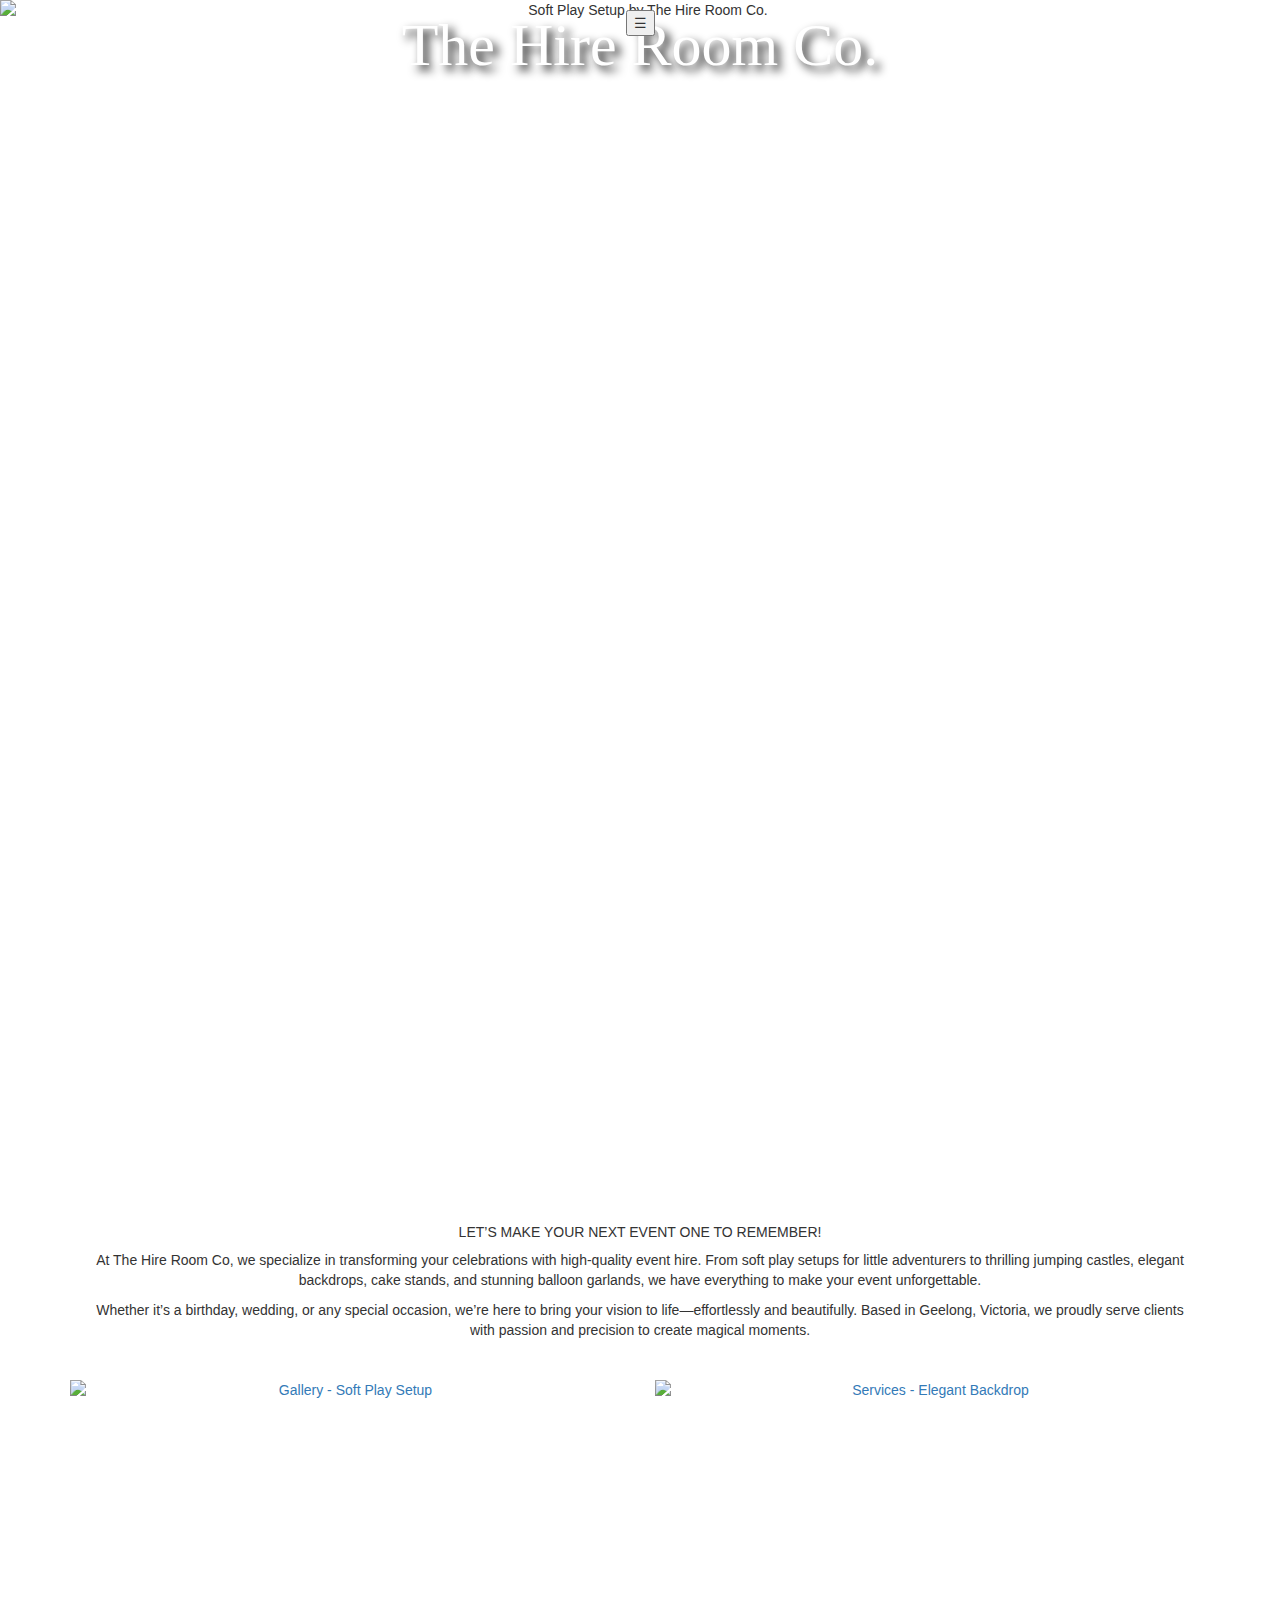
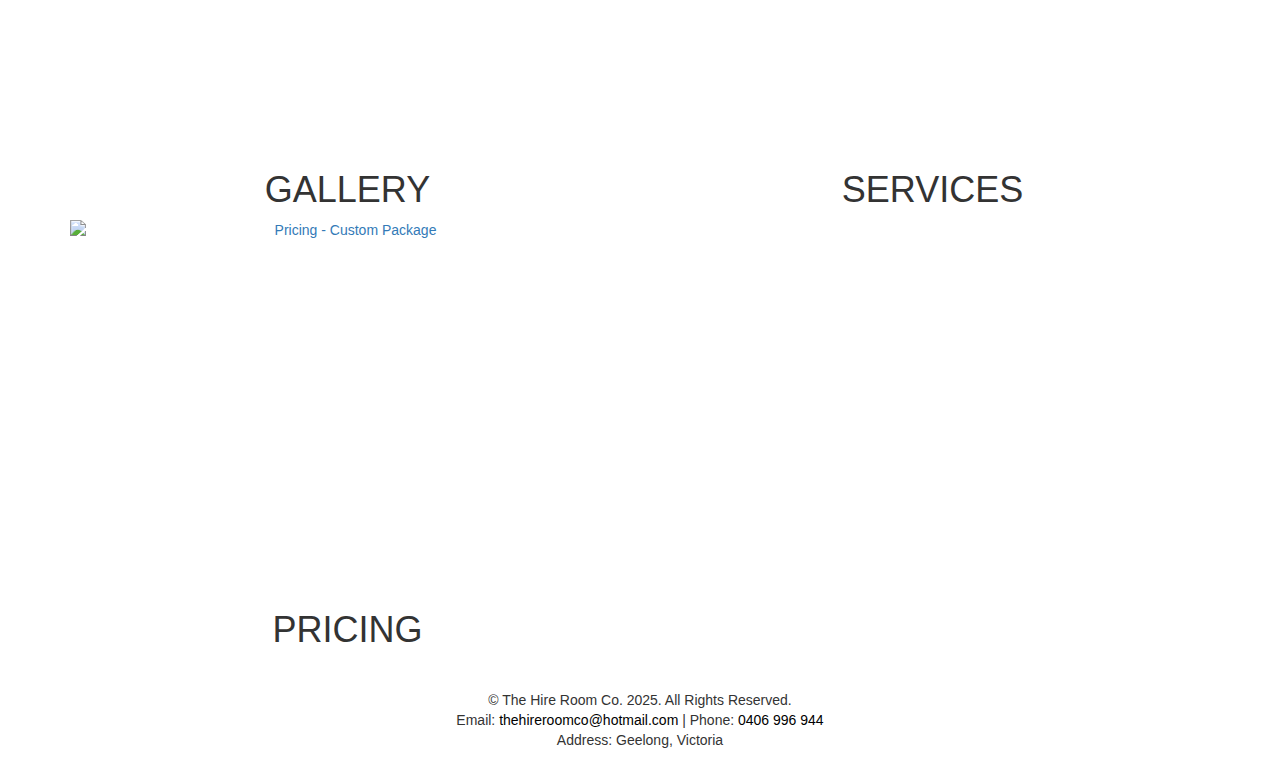
==== index.html @ 17f648bd "Update index.html" ====
<!DOCTYPE html>
<html lang="en">
<head>
    <title>The Hire Room Co.</title>
    <meta charset="UTF-8">
    <meta http-equiv="X-UA-Compatible" content="IE=edge,chrome=1">
    <meta name="keywords" content="the hire room co, event hire, soft play, jumping castles, balloon garlands, geelong victoria">
    <meta name="description" content="The Hire Room Co. specializes in high-quality event hire, offering soft play setups, jumping castles, elegant backdrops, and balloon garlands for unforgettable celebrations in Geelong, Victoria.">
    <meta name="viewport" content="width=device-width, initial-scale=1.0">
    <link rel="alternate" href="https://www.thehireroom.com.au/" hreflang="en-au" />
    <link rel="canonical" href="https://www.thehireroom.com.au/">

    <!-- Preload critical resources -->
    <link rel="preload" href="https://fonts.googleapis.com/css2?family=Great_Vibes&display=swap" as="style">
    <link rel="preload" href="Softplay1.webp" as="image">

    <!-- Load Google Fonts with display=swap to prevent FOUT -->
    <link href="https://fonts.googleapis.com/css2?family=Great_Vibes&display=swap" rel="stylesheet">

    <!-- Inline critical CSS to reduce render-blocking -->
    <style type="text/css">
        body { 
            font-family: Arial, sans-serif; 
            margin: 0; 
            padding: 0; 
            background: white; 
            color: black; 
            text-align: center; 
            overflow-x: hidden;
        }
        .container { 
            width: 100%; 
            max-width: 1170px; 
            margin: 0 auto; 
            padding: 15px; 
        }
        header { 
            background: transparent; 
            position: fixed; 
            top: 0; 
            width: 100%; 
            z-index: 1000; 
            padding: 10px 15px 50px 15px; 
            transition: background 0.3s; 
            height: 80px; 
        }
        .header-title { 
            position: absolute; 
            left: 50%; 
            transform: translateX(-50%); 
            font-family: 'Great Vibes', cursive; 
            font-size: 60px; 
            color: white; 
            margin: 0; 
            text-shadow: 5px 5px 10px rgba(0, 0, 0, 0.95); 
            text-decoration: none; 
            display: inline-block; 
            padding: 5px 15px; 
            transition: color 0.3s ease; 
            line-height: 1; 
        }
        .header-title:hover { 
            color: #ccc; 
        }
        .hero-image { 
            width: 100%; 
            height: 1200px; 
            object-fit: cover; 
            object-position: center; 
            transition: transform 0.3s ease; 
            display: block; 
        }
        @media (max-width: 768px) {
            .header-title { font-size: 40px; }
            .hero-image { height: 600px; }
        }
        @media (max-width: 480px) {
            .header-title { font-size: 30px; }
            .hero-image { height: 400px; }
        }
    </style>

    <!-- Load non-critical CSS asynchronously -->
    <link rel="stylesheet" href="https://cdnjs.cloudflare.com/ajax/libs/twitter-bootstrap/3.3.7/css/bootstrap.min.css" media="print" onload="this.media='all'">
    <link rel="stylesheet" href="https://cdnjs.cloudflare.com/ajax/libs/font-awesome/6.5.1/css/all.min.css" integrity="sha512-DTOQO9RWCH3ppGqcWaEA1BIZOC6xxalwEsw9c2QQeAIftl+Vegovlnee1c9QX4TctnWMn13TZye+giMm8e2LwA==" crossorigin="anonymous" referrerpolicy="no-referrer" media="print" onload="this.media='all'">

    <!-- Defer non-critical JavaScript -->
    <script defer src="https://cdnjs.cloudflare.com/ajax/libs/jquery/1.10.2/jquery.min.js"></script>
    <script defer src="https://cdnjs.cloudflare.com/ajax/libs/twitter-bootstrap/3.3.7/js/bootstrap.min.js"></script>

    <!-- Load Google Analytics asynchronously -->
    <script async src="https://www.googletagmanager.com/gtag/js?id=G-973QRLQ5D2"></script>
    <script>
        window.dataLayer = window.dataLayer || [];
        function gtag(){dataLayer.push(arguments);}
        gtag('js', new Date());
        gtag('config', 'G-973QRLQ5D2');
    </script>

    <!-- Non-critical styles moved to external file (styles.css) -->
    <link rel="stylesheet" href="styles.css" media="print" onload="this.media='all'">

    <!-- Add caching headers via meta (if server-side not available) -->
    <meta http-equiv="Cache-Control" content="public, max-age=31536000, immutable">
</head>
<body>
    <header>
        <a href="index.html" class="header-title">The Hire Room Co.</a>
        <div class="header-nav">
            <div class="dropdown">
                <button class="dropdown-toggle hamburger" type="button" id="dropdownMenu" data-toggle="dropdown" aria-haspopup="true" aria-expanded="true">
                    ☰
                </button>
                <ul class="dropdown-menu" aria-labelledby="dropdownMenu">
                    <li><a href="index.html">Home</a></li>
                    <li><a href="gallery.html">Gallery</a></li>
                    <li><a href="services.html">Services</a></li>
                    <li><a href="pricing.html">Pricing</a></li>
                    <li><a href="contact.html">Contact</a></li>
                </ul>
            </div>
        </div>
    </header>
    <div>
        <main>
            <div>
                <div>
                    <!-- Use WebP format and add lazy-loading -->
                    <img src="Softplay1.webp" alt="Soft Play Setup by The Hire Room Co." class="hero-image mg-b-lg" loading="lazy" width="1200" height="1200" />
                </div>
            </div>
            <div class="container">
                <div class="col-xs-12 mg-b-md">
                    <div class="callout mg-t-lg mg-b-lg">
                        <h5>LET’S MAKE YOUR NEXT EVENT ONE TO REMEMBER!</h5>
                    </div>
                </div>
                <div class="col-xs-12 mg-b-lg">
                    <p>At The Hire Room Co, we specialize in transforming your celebrations with high-quality event hire. From soft play setups for little adventurers to thrilling jumping castles, elegant backdrops, cake stands, and stunning balloon garlands, we have everything to make your event unforgettable.</p>
                    <p>Whether it’s a birthday, wedding, or any special occasion, we’re here to bring your vision to life—effortlessly and beautifully. Based in Geelong, Victoria, we proudly serve clients with passion and precision to create magical moments.</p>
                </div>
            </div>
            <div class="container">
                <section>
                    <div class="row">
                        <article class="col-xs-12 col-sm-6">
                            <div>
                                <a href="gallery.html">
                                    <img class="img-responsive" src="Softplay1.webp" alt="Gallery - Soft Play Setup" loading="lazy" width="600" height="400" />
                                </a>
                            </div>
                            <div>
                                <h1>GALLERY</h1>
                            </div>
                        </article>
                        <article class="col-xs-12 col-sm-6">
                            <div>
                                <a href="services.html">
                                    <img class="img-responsive" src="Backdrop1.webp" alt="Services - Elegant Backdrop" loading="lazy" width="600" height="400" />
                                </a>
                            </div>
                            <div>
                                <h1>SERVICES</h1>
                            </div>
                        </article>
                    </div>
                    <div class="row">
                        <article class="col-xs-12 col-sm-6">
                            <div>
                                <a href="pricing.html">
                                    <img class="img-responsive" src="custom.webp" alt="Pricing - Custom Package" loading="lazy" width="600" height="400" />
                                </a>
                            </div>
                            <div>
                                <h1>PRICING</h1>
                            </div>
                        </article>
                    </div>
                    <div class="clearfix"></div>
                </section>
            </div>
        </main>
    </div>
    <footer>
        <div class="container">
            <div class="col-xs-12">
                © The Hire Room Co. 2025. All Rights Reserved.<br>
                Email: <a href="mailto:thehireroomco@hotmail.com" style="color: black;">thehireroomco@hotmail.com</a> | Phone: <a href="tel:0406996944" style="color: black;">0406 996 944</a><br>
                Address: Geelong, Victoria
                <div class="social-icons" style="margin-top: 10px;">
                    <a href="https://www.facebook.com/people/thehireroomco/100090880473042/" target="_blank" rel="noopener noreferrer"><i class="fab fa-facebook-f"></i></a>
                    <a href="https://www.instagram.com/thehireroomco?igsh=MXIyeTYycXBidG1mNg==" target="_blank" rel="noopener noreferrer"><i class="fab fa-instagram"></i></a>
                </div>
            </div>
        </div>
    </footer>

    <!-- Inline critical JavaScript for header scroll effect -->
    <script>
        document.addEventListener('DOMContentLoaded', function() {
            const header = document.querySelector('header');
            header.style.background = 'transparent';
            window.addEventListener('scroll', function() {
                const st = window.scrollY;
                header.style.background = st <= 0 ? 'transparent' : 'white';
            });
        });
    </script>
</body>
</html>
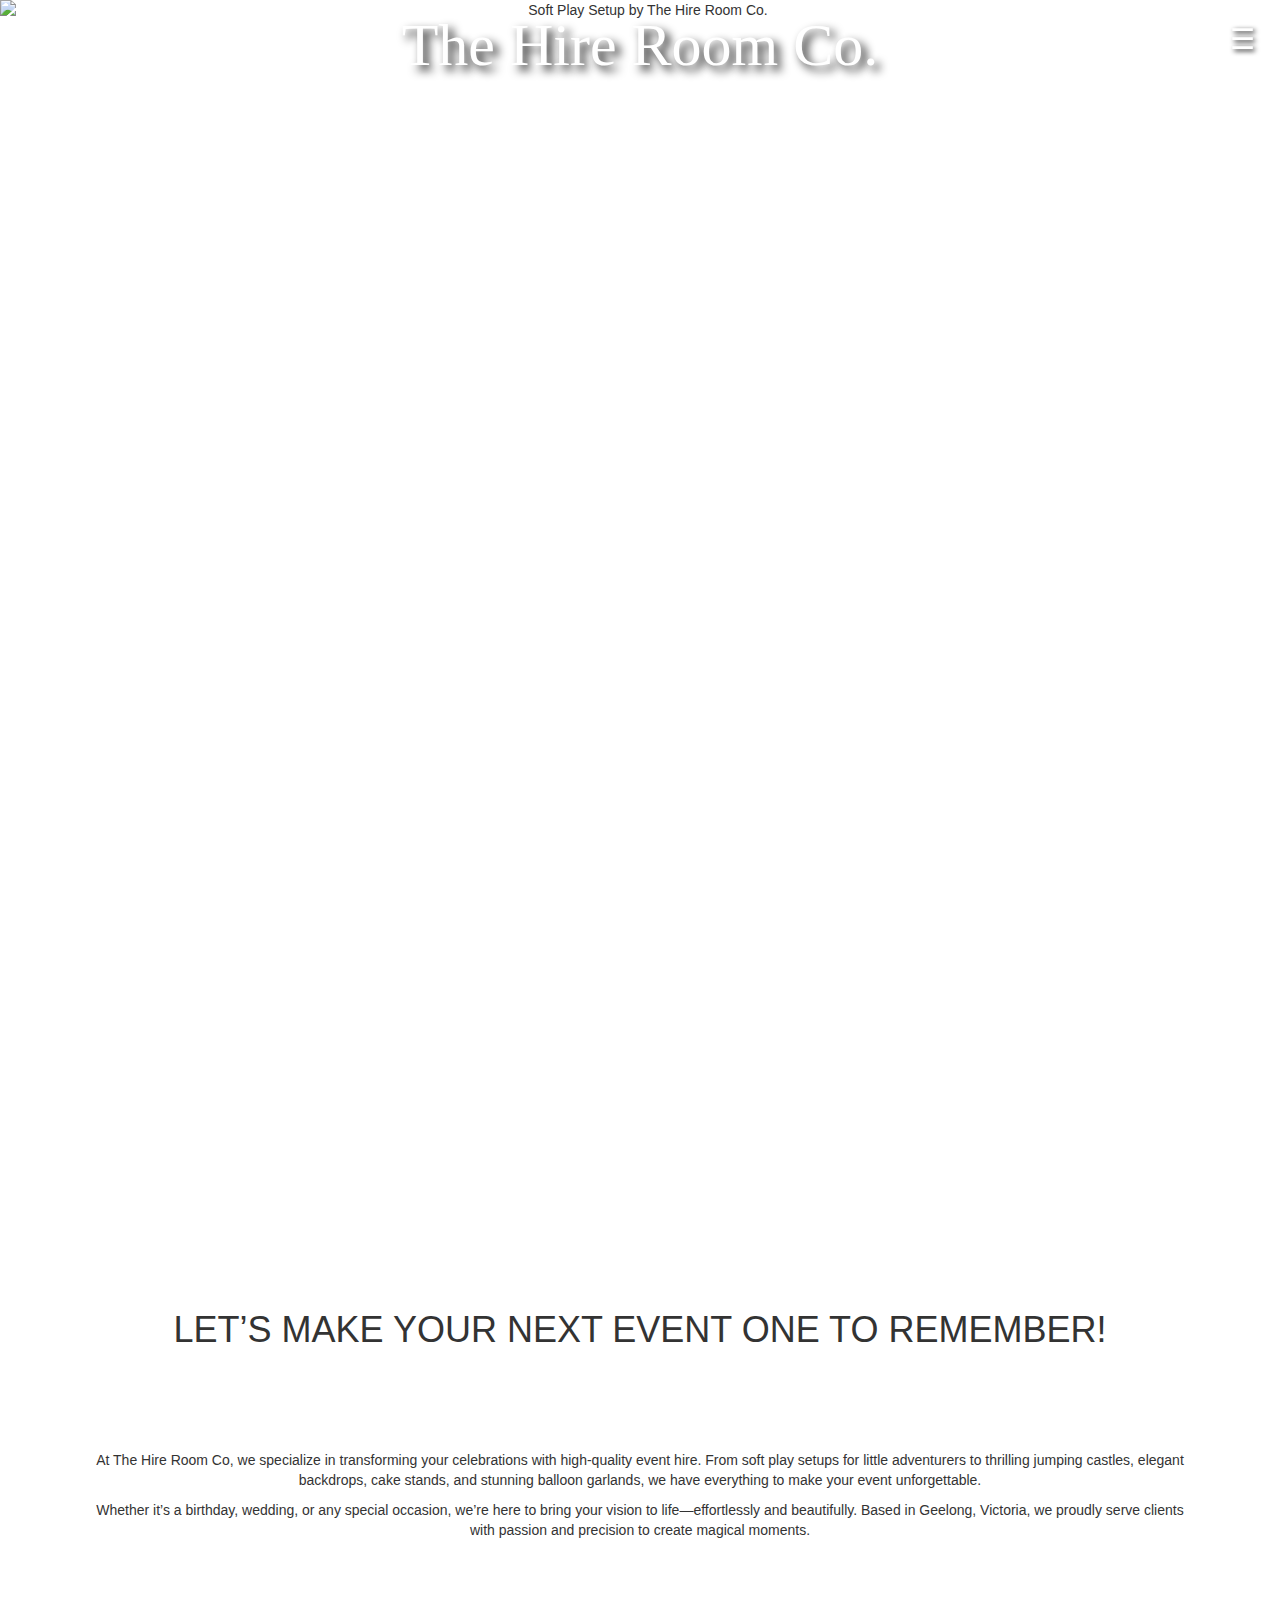
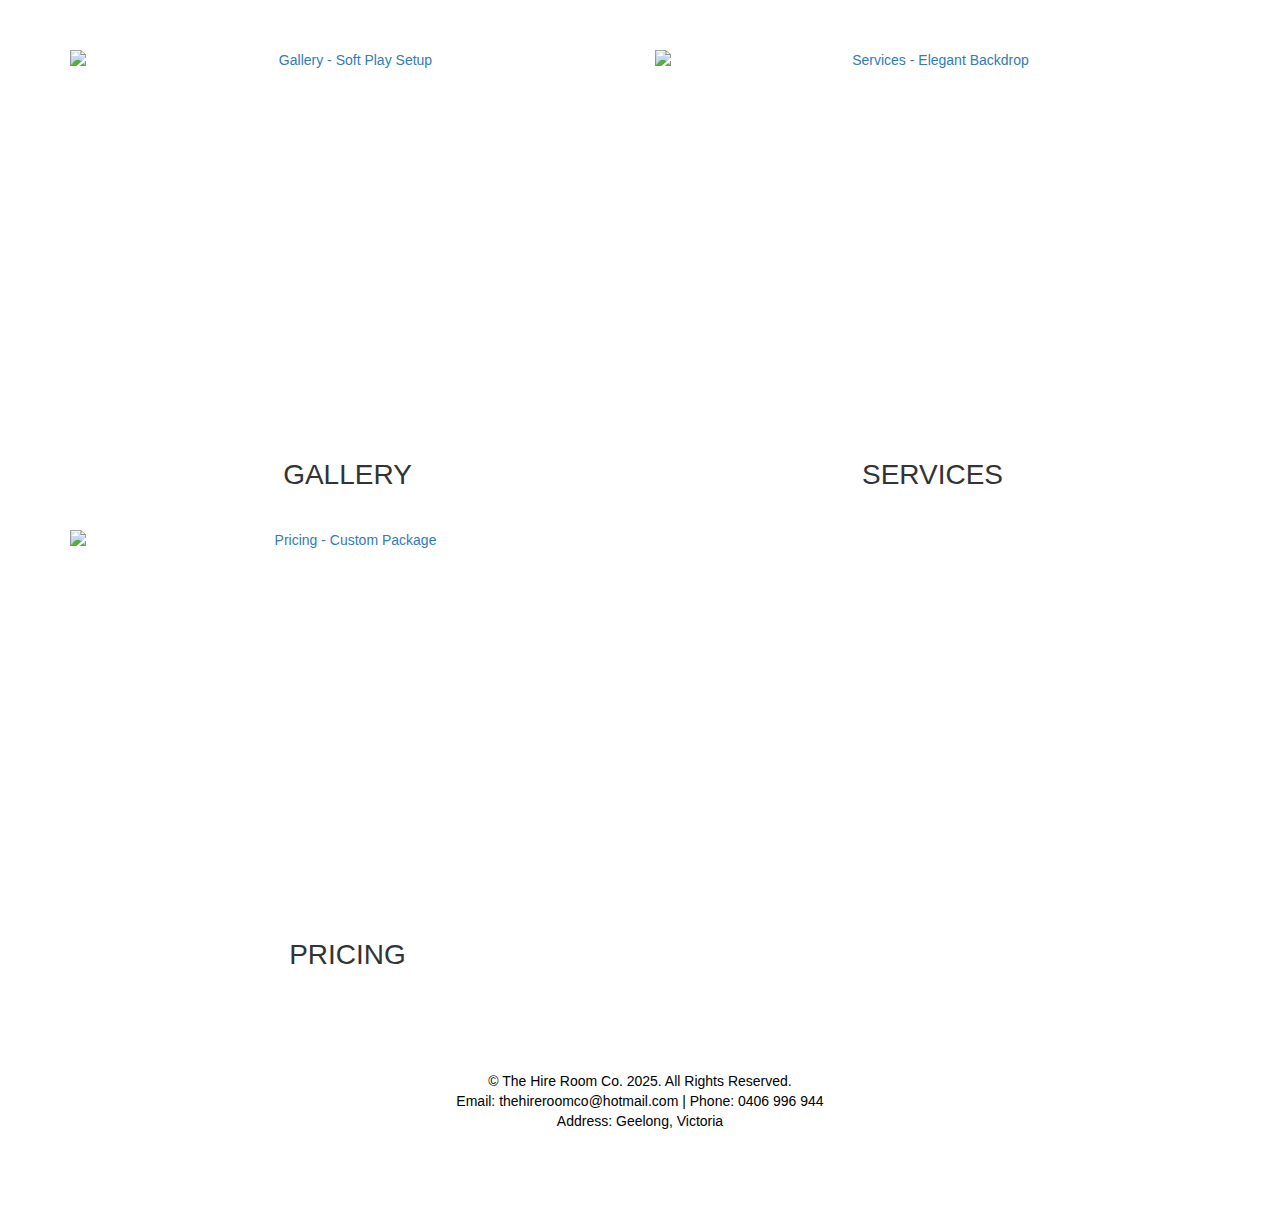
==== commit 164638f2: "Update index.html" ====
--- a/index.html
+++ b/index.html
@@ -97,10 +97,10 @@
         gtag('config', 'G-973QRLQ5D2');
     </script>
 
-    <!-- Non-critical styles moved to external file (styles.css) -->
+    <!-- Non-critical styles moved to external file -->
     <link rel="stylesheet" href="styles.css" media="print" onload="this.media='all'">
 
-    <!-- Add caching headers via meta (if server-side not available) -->
+    <!-- Add caching headers via meta -->
     <meta http-equiv="Cache-Control" content="public, max-age=31536000, immutable">
 </head>
 <body>
@@ -125,8 +125,11 @@
         <main>
             <div>
                 <div>
-                    <!-- Use WebP format and add lazy-loading -->
-                    <img src="Softplay1.webp" alt="Soft Play Setup by The Hire Room Co." class="hero-image mg-b-lg" loading="lazy" width="1200" height="1200" />
+                    <!-- Use picture element for WebP with JPG fallback -->
+                    <picture>
+                        <source srcset="Softplay1.webp" type="image/webp">
+                        <img src="Softplay1.jpg" alt="Soft Play Setup by The Hire Room Co." class="hero-image mg-b-lg" loading="lazy" width="1200" height="1200" />
+                    </picture>
                 </div>
             </div>
             <div class="container">
@@ -146,7 +149,10 @@
                         <article class="col-xs-12 col-sm-6">
                             <div>
                                 <a href="gallery.html">
-                                    <img class="img-responsive" src="Softplay1.webp" alt="Gallery - Soft Play Setup" loading="lazy" width="600" height="400" />
+                                    <picture>
+                                        <source srcset="Softplay1.webp" type="image/webp">
+                                        <img class="img-responsive" src="Softplay1.jpg" alt="Gallery - Soft Play Setup" loading="lazy" width="600" height="400" />
+                                    </picture>
                                 </a>
                             </div>
                             <div>
@@ -156,7 +162,10 @@
                         <article class="col-xs-12 col-sm-6">
                             <div>
                                 <a href="services.html">
-                                    <img class="img-responsive" src="Backdrop1.webp" alt="Services - Elegant Backdrop" loading="lazy" width="600" height="400" />
+                                    <picture>
+                                        <source srcset="Backdrop1.webp" type="image/webp">
+                                        <img class="img-responsive" src="Backdrop1.jpg" alt="Services - Elegant Backdrop" loading="lazy" width="600" height="400" />
+                                    </picture>
                                 </a>
                             </div>
                             <div>
@@ -168,7 +177,10 @@
                         <article class="col-xs-12 col-sm-6">
                             <div>
                                 <a href="pricing.html">
-                                    <img class="img-responsive" src="custom.webp" alt="Pricing - Custom Package" loading="lazy" width="600" height="400" />
+                                    <picture>
+                                        <source srcset="custom.webp" type="image/webp">
+                                        <img class="img-responsive" src="custom.jpg" alt="Pricing - Custom Package" loading="lazy" width="600" height="400" />
+                                    </picture>
                                 </a>
                             </div>
                             <div>
--- a/styles.css
+++ b/styles.css
@@ -0,0 +1,107 @@
+.mg-t-sm { margin-top: 20px; }
+.mg-b-lg { margin-bottom: 40px; }
+.mg-b-md { margin-bottom: 30px; }
+.mg-t-lg { margin-top: 40px; }
+.callout h5 { 
+    font-size: 36px; 
+    margin: 0; 
+}
+.row { margin-left: -15px; margin-right: -15px; }
+.col-xs-12, .col-sm-6 { float: left; padding: 15px; }
+.col-xs-12 { width: 100%; }
+.col-sm-6 { width: 50%; }
+.clearfix { clear: both; }
+.button { display: inline-block; padding: 10px 20px; background: #333; color: #fff; text-decoration: none; }
+.button:hover { background: #555; }
+footer { 
+    background: white; 
+    padding: 30px 20px; 
+    color: black; 
+}
+.header-nav { 
+    float: right; 
+    position: relative; 
+}
+.dropdown-toggle { 
+    background: none; 
+    border: none; 
+    padding: 10px; 
+}
+.hamburger { 
+    font-size: 28px; 
+    color: white; 
+    text-shadow: 2px 2px 5px rgba(0, 0, 0, 0.95); 
+    cursor: pointer; 
+}
+.dropdown-menu { 
+    background: white; 
+    position: absolute; 
+    right: 0; 
+    left: auto; 
+    margin-top: 0; 
+    border: none; 
+}
+.dropdown-menu a { 
+    color: black !important; 
+}
+.dropdown-menu a:hover { 
+    background: #ddd; 
+    color: black !important; 
+}
+.hero-image:hover { 
+    transform: scale(1.05); 
+}
+.img-responsive { 
+    transition: transform 0.3s ease; 
+    width: 100%; 
+    height: 400px; 
+    object-fit: cover; 
+    object-position: center; 
+}
+.img-responsive:hover { 
+    transform: scale(1.05); 
+}
+article h1 {
+    font-size: 24px;
+    margin: 10px 0;
+}
+footer .social-icons a {
+    margin: 0 10px;
+    font-size: 20px;
+    text-decoration: none;
+    transition: color 0.3s ease;
+}
+footer .social-icons .fa-facebook-f {
+    color: #3b5998; 
+}
+footer .social-icons .fa-instagram {
+    background: linear-gradient(45deg, #f09433, #e1306c, #c13584); 
+    -webkit-background-clip: text;
+    color: transparent;
+}
+footer .social-icons a:hover {
+    opacity: 0.8;
+}
+@media (max-width: 768px) {
+    .container { padding: 10px; }
+    .callout h5 { font-size: 24px; }
+    .col-sm-6 { width: 100%; }
+    .img-responsive { height: 350px; }
+    footer { padding: 20px 10px; }
+    header { padding: 10px 15px 50px 15px; height: 80px; }
+    .hamburger { font-size: 24px; }
+    footer .social-icons a { font-size: 16px; }
+    article h1 { font-size: 20px; }
+}
+@media (max-width: 480px) {
+    .callout h5 { font-size: 20px; }
+    .img-responsive { height: 300px; }
+    article h1 { font-size: 18px; }
+    header { padding: 10px 15px 50px 15px; }
+    .hamburger { font-size: 20px; }
+    footer .social-icons a { font-size: 14px; }
+}
+@media (min-width: 769px) {
+    .img-responsive { height: 400px; }
+    article h1 { font-size: 28px; }
+}
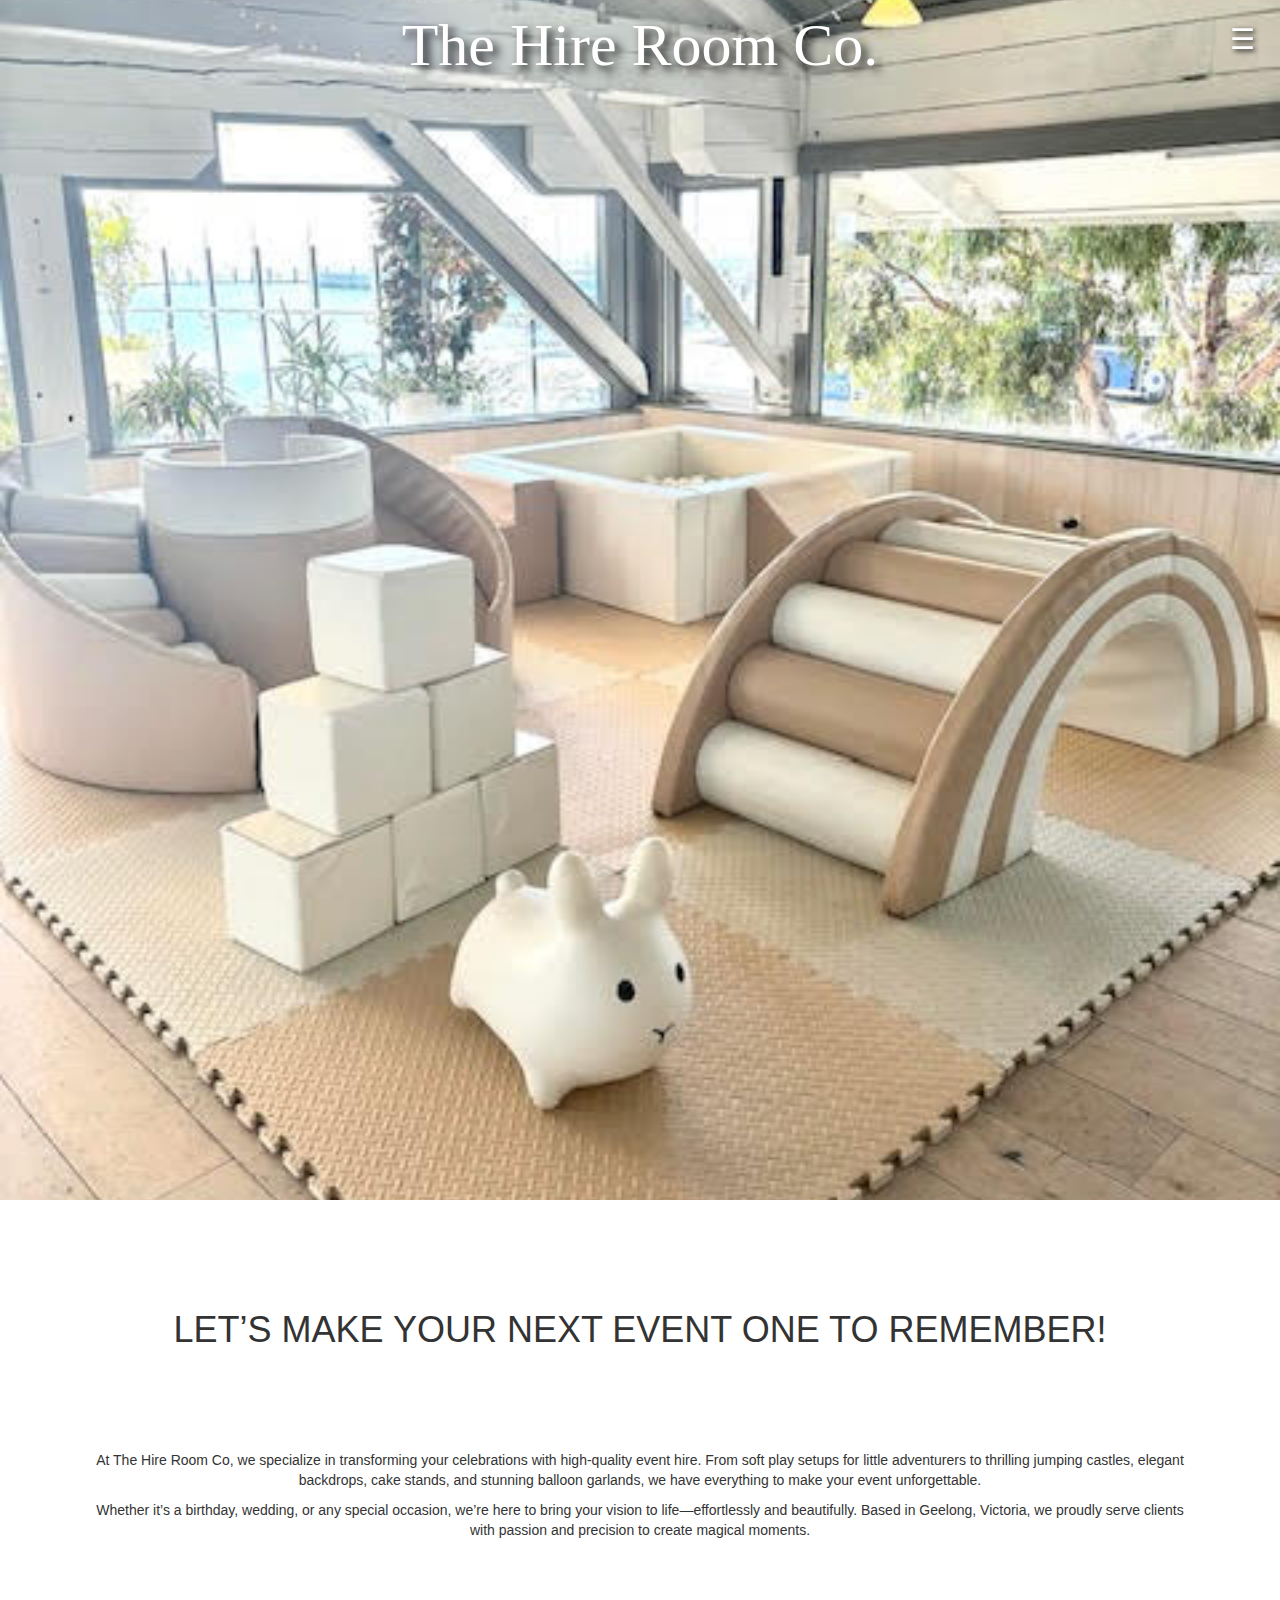
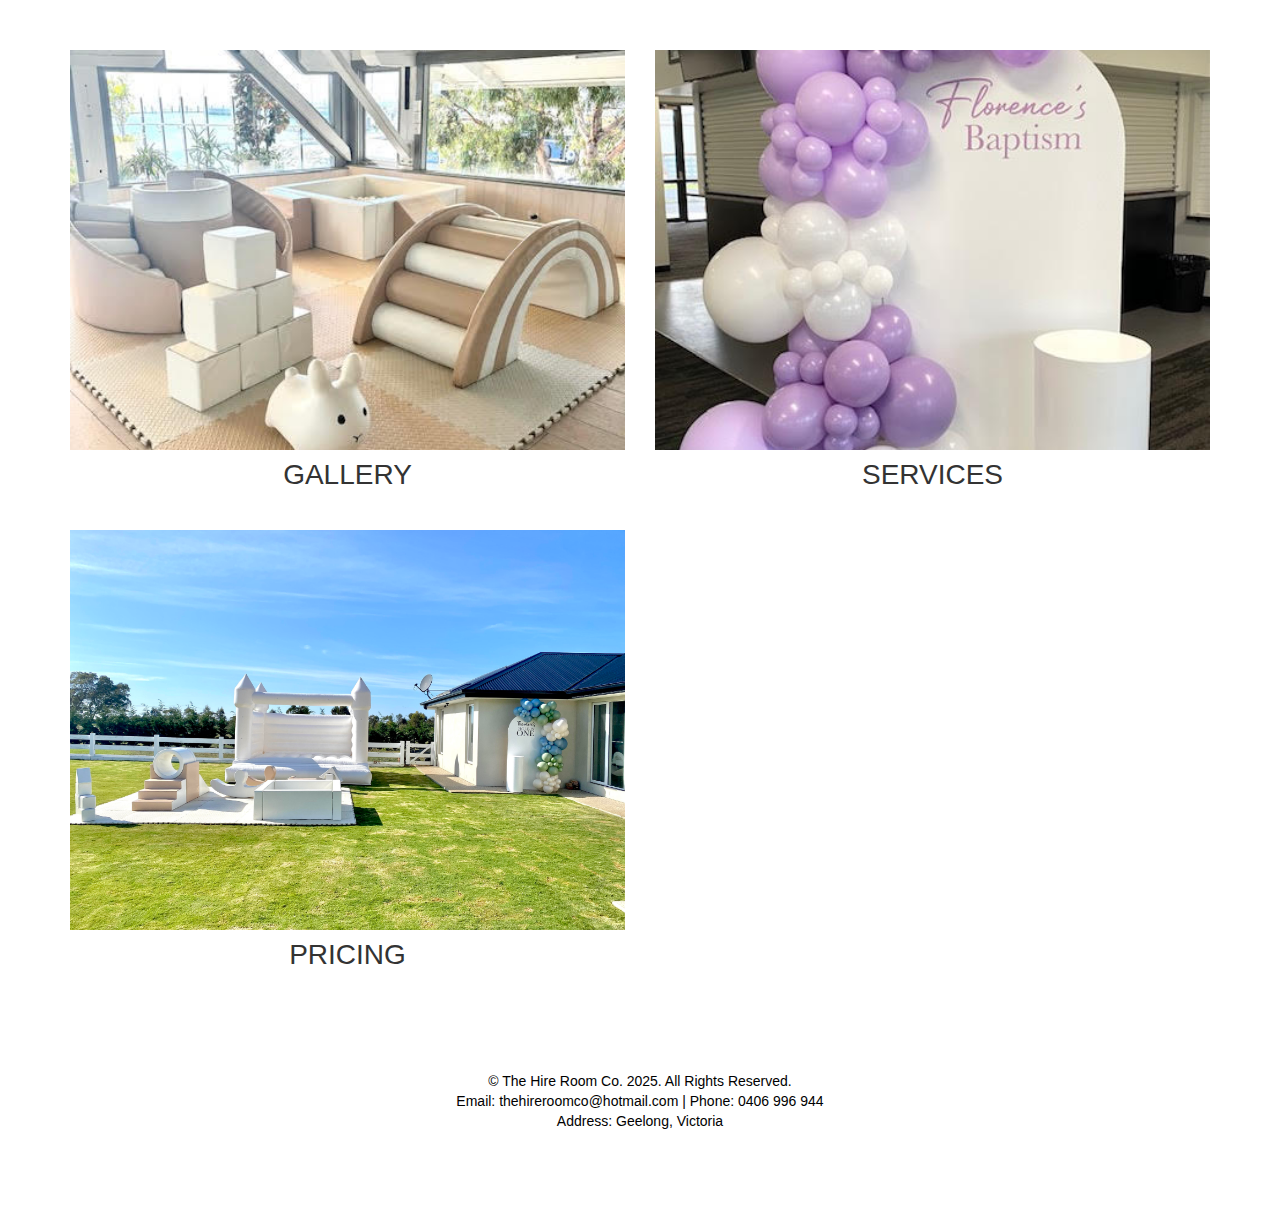
==== commit 76975c17: "Update index.html" ====
--- a/index.html
+++ b/index.html
@@ -12,7 +12,7 @@
 
     <!-- Preload critical resources -->
     <link rel="preload" href="https://fonts.googleapis.com/css2?family=Great_Vibes&display=swap" as="style">
-    <link rel="preload" href="Softplay1.webp" as="image">
+    <link rel="preload" href="Softplay1.jpg" as="image">
 
     <!-- Load Google Fonts with display=swap to prevent FOUT -->
     <link href="https://fonts.googleapis.com/css2?family=Great_Vibes&display=swap" rel="stylesheet">
@@ -125,11 +125,8 @@
         <main>
             <div>
                 <div>
-                    <!-- Use picture element for WebP with JPG fallback -->
-                    <picture>
-                        <source srcset="Softplay1.webp" type="image/webp">
-                        <img src="Softplay1.jpg" alt="Soft Play Setup by The Hire Room Co." class="hero-image mg-b-lg" loading="lazy" width="1200" height="1200" />
-                    </picture>
+                    <!-- Use original JPG with lazy loading -->
+                    <img src="Softplay1.jpg" alt="Soft Play Setup by The Hire Room Co." class="hero-image mg-b-lg" loading="lazy" width="1200" height="1200" />
                 </div>
             </div>
             <div class="container">
@@ -149,10 +146,7 @@
                         <article class="col-xs-12 col-sm-6">
                             <div>
                                 <a href="gallery.html">
-                                    <picture>
-                                        <source srcset="Softplay1.webp" type="image/webp">
-                                        <img class="img-responsive" src="Softplay1.jpg" alt="Gallery - Soft Play Setup" loading="lazy" width="600" height="400" />
-                                    </picture>
+                                    <img class="img-responsive" src="Softplay1.jpg" alt="Gallery - Soft Play Setup" loading="lazy" width="600" height="400" />
                                 </a>
                             </div>
                             <div>
@@ -162,10 +156,7 @@
                         <article class="col-xs-12 col-sm-6">
                             <div>
                                 <a href="services.html">
-                                    <picture>
-                                        <source srcset="Backdrop1.webp" type="image/webp">
-                                        <img class="img-responsive" src="Backdrop1.jpg" alt="Services - Elegant Backdrop" loading="lazy" width="600" height="400" />
-                                    </picture>
+                                    <img class="img-responsive" src="Backdrop1.jpg" alt="Services - Elegant Backdrop" loading="lazy" width="600" height="400" />
                                 </a>
                             </div>
                             <div>
@@ -177,10 +168,7 @@
                         <article class="col-xs-12 col-sm-6">
                             <div>
                                 <a href="pricing.html">
-                                    <picture>
-                                        <source srcset="custom.webp" type="image/webp">
-                                        <img class="img-responsive" src="custom.jpg" alt="Pricing - Custom Package" loading="lazy" width="600" height="400" />
-                                    </picture>
+                                    <img class="img-responsive" src="custom.jpg" alt="Pricing - Custom Package" loading="lazy" width="600" height="400" />
                                 </a>
                             </div>
                             <div>
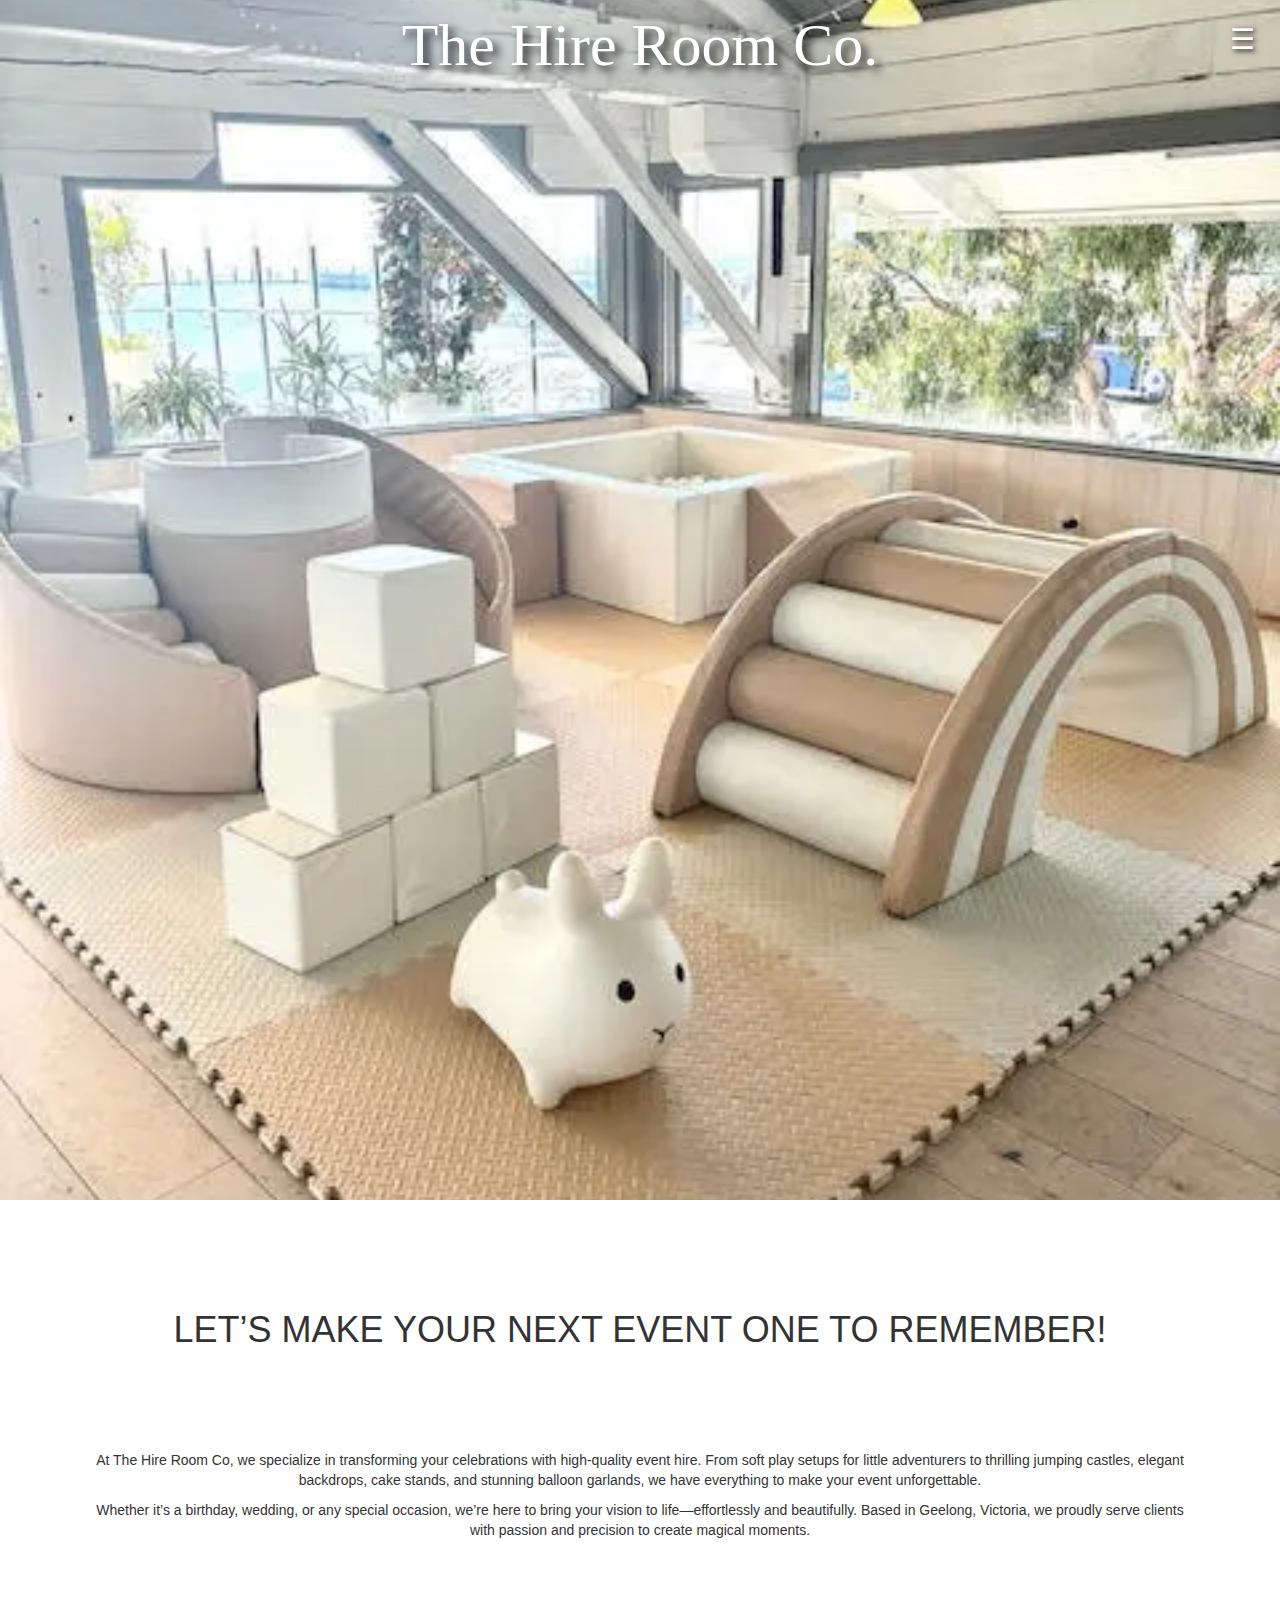
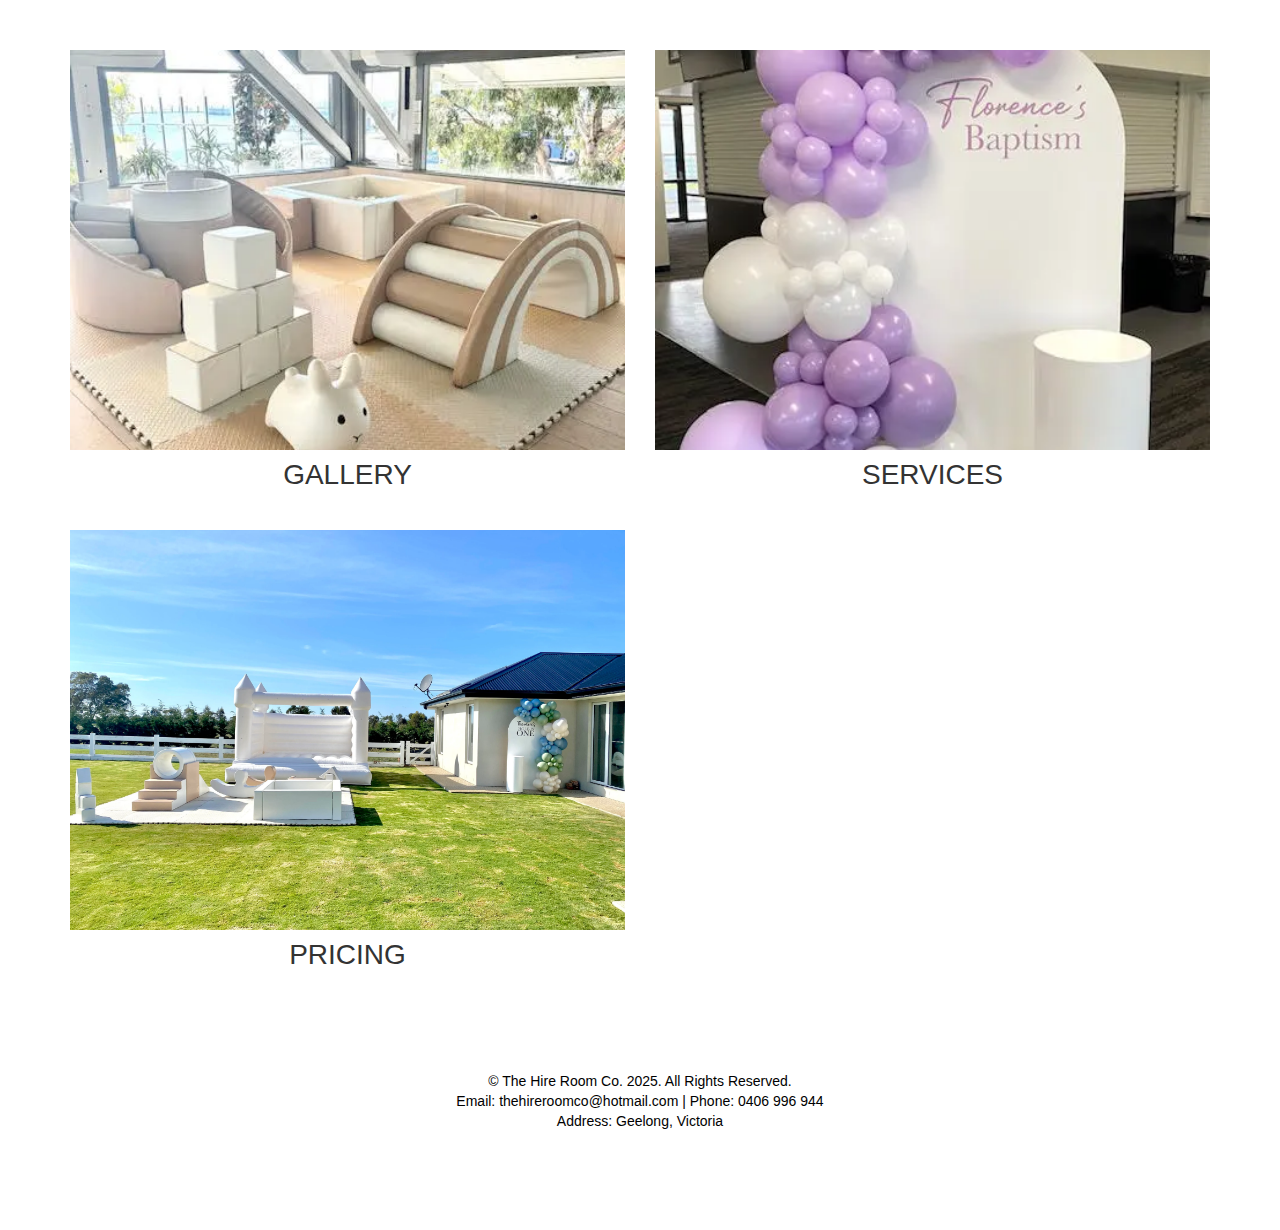
==== commit 81fadd80: "Update index.html" ====
--- a/index.html
+++ b/index.html
@@ -12,7 +12,7 @@
 
     <!-- Preload critical resources -->
     <link rel="preload" href="https://fonts.googleapis.com/css2?family=Great_Vibes&display=swap" as="style">
-    <link rel="preload" href="Softplay1.jpg" as="image">
+    <link rel="preload" href="Softplay1.webp" as="image">
 
     <!-- Load Google Fonts with display=swap to prevent FOUT -->
     <link href="https://fonts.googleapis.com/css2?family=Great_Vibes&display=swap" rel="stylesheet">
@@ -97,10 +97,10 @@
         gtag('config', 'G-973QRLQ5D2');
     </script>
 
-    <!-- Non-critical styles moved to external file -->
+    <!-- Non-critical styles moved to external file (styles.css) -->
     <link rel="stylesheet" href="styles.css" media="print" onload="this.media='all'">
 
-    <!-- Add caching headers via meta -->
+    <!-- Add caching headers via meta (if server-side not available) -->
     <meta http-equiv="Cache-Control" content="public, max-age=31536000, immutable">
 </head>
 <body>
@@ -125,8 +125,8 @@
         <main>
             <div>
                 <div>
-                    <!-- Use original JPG with lazy loading -->
-                    <img src="Softplay1.jpg" alt="Soft Play Setup by The Hire Room Co." class="hero-image mg-b-lg" loading="lazy" width="1200" height="1200" />
+                    <!-- Use WebP format and add lazy-loading -->
+                    <img src="Softplay1.webp" alt="Soft Play Setup by The Hire Room Co." class="hero-image mg-b-lg" loading="lazy" width="1200" height="1200" />
                 </div>
             </div>
             <div class="container">
@@ -146,7 +146,7 @@
                         <article class="col-xs-12 col-sm-6">
                             <div>
                                 <a href="gallery.html">
-                                    <img class="img-responsive" src="Softplay1.jpg" alt="Gallery - Soft Play Setup" loading="lazy" width="600" height="400" />
+                                    <img class="img-responsive" src="Softplay1.webp" alt="Gallery - Soft Play Setup" loading="lazy" width="600" height="400" />
                                 </a>
                             </div>
                             <div>
@@ -156,7 +156,7 @@
                         <article class="col-xs-12 col-sm-6">
                             <div>
                                 <a href="services.html">
-                                    <img class="img-responsive" src="Backdrop1.jpg" alt="Services - Elegant Backdrop" loading="lazy" width="600" height="400" />
+                                    <img class="img-responsive" src="Backdrop1.webp" alt="Services - Elegant Backdrop" loading="lazy" width="600" height="400" />
                                 </a>
                             </div>
                             <div>
@@ -168,7 +168,7 @@
                         <article class="col-xs-12 col-sm-6">
                             <div>
                                 <a href="pricing.html">
-                                    <img class="img-responsive" src="custom.jpg" alt="Pricing - Custom Package" loading="lazy" width="600" height="400" />
+                                    <img class="img-responsive" src="custom.webp" alt="Pricing - Custom Package" loading="lazy" width="600" height="400" />
                                 </a>
                             </div>
                             <div>
--- a/styles.css
+++ b/styles.css
@@ -57,6 +57,7 @@
     height: 400px; 
     object-fit: cover; 
     object-position: center; 
+    aspect-ratio: 600 / 400; /* Reserve space for the image */
 }
 .img-responsive:hover { 
     transform: scale(1.05); 
@@ -86,7 +87,10 @@
     .container { padding: 10px; }
     .callout h5 { font-size: 24px; }
     .col-sm-6 { width: 100%; }
-    .img-responsive { height: 350px; }
+    .img-responsive { 
+        height: 350px; 
+        aspect-ratio: 600 / 350;
+    }
     footer { padding: 20px 10px; }
     header { padding: 10px 15px 50px 15px; height: 80px; }
     .hamburger { font-size: 24px; }
@@ -95,13 +99,19 @@
 }
 @media (max-width: 480px) {
     .callout h5 { font-size: 20px; }
-    .img-responsive { height: 300px; }
+    .img-responsive { 
+        height: 300px; 
+        aspect-ratio: 600 / 300;
+    }
     article h1 { font-size: 18px; }
     header { padding: 10px 15px 50px 15px; }
     .hamburger { font-size: 20px; }
     footer .social-icons a { font-size: 14px; }
 }
 @media (min-width: 769px) {
-    .img-responsive { height: 400px; }
+    .img-responsive { 
+        height: 400px; 
+        aspect-ratio: 600 / 400;
+    }
     article h1 { font-size: 28px; }
 }
